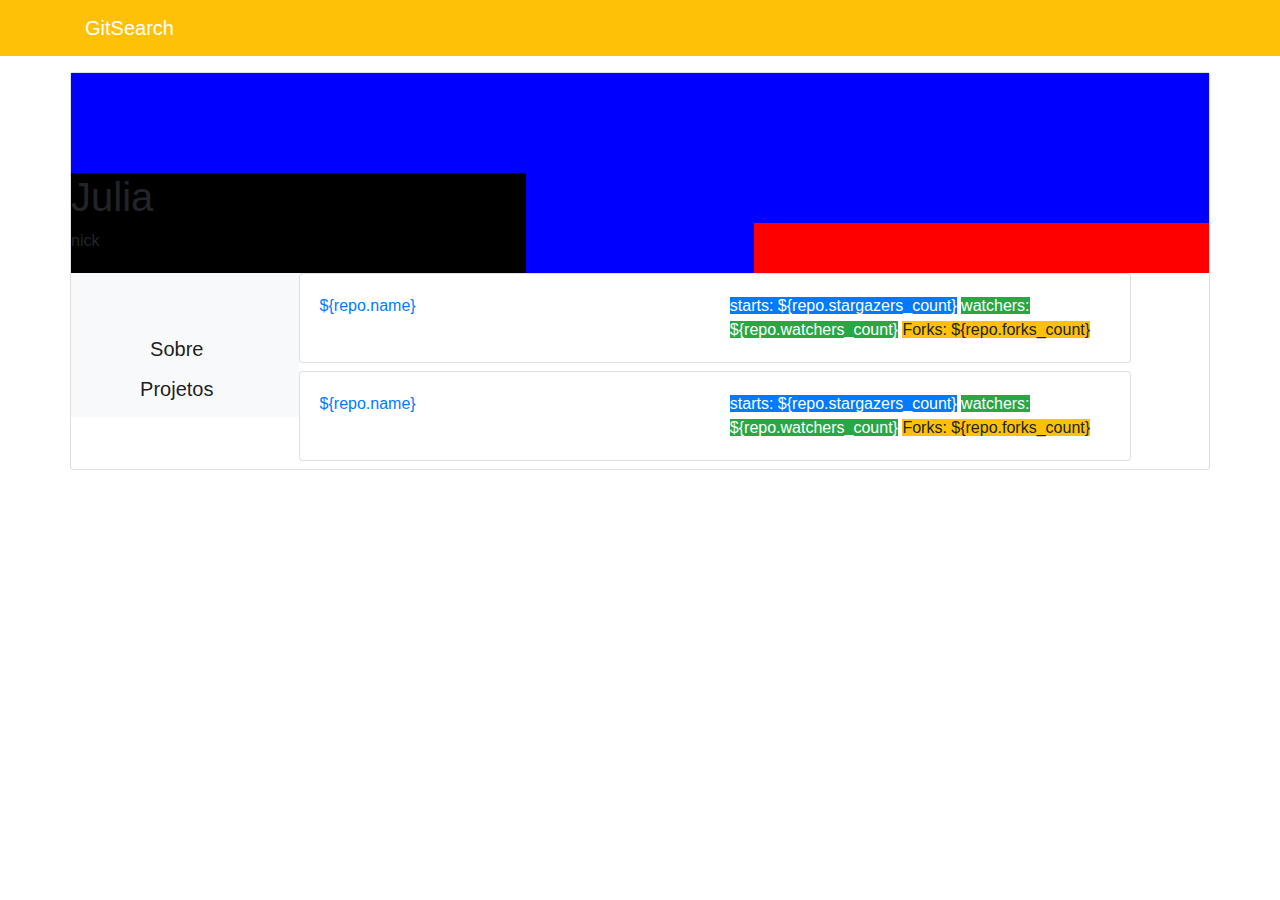
==== profile/profile.html @ 8fc5de59 "adicionada a imagem da logo do github ao projeto" ====
<!DOCTYPE html>
<html lang="en">
<head>
    <meta charset="UTF-8">
    <meta name="viewport" content="width=device-width, initial-scale=1.0">
    <link rel="stylesheet" href="profile.css">
    <link 
        rel="stylesheet" 
        href="https://stackpath.bootstrapcdn.com/bootstrap/4.5.2/css/bootstrap.min.css" 
        integrity="sha384-JcKb8q3iqJ61gNV9KGb8thSsNjpSL0n8PARn9HuZOnIxN0hoP+VmmDGMN5t9UJ0Z" 
        crossorigin="anonymous"
    />
    <script 
        src="https://code.jquery.com/jquery-3.5.1.slim.min.js" 
        integrity="sha384-DfXdz2htPH0lsSSs5nCTpuj/zy4C+OGpamoFVy38MVBnE+IbbVYUew+OrCXaRkfj" 
        crossorigin="anonymous">
    </script>
    <script 
        src="https://cdn.jsdelivr.net/npm/popper.js@1.16.1/dist/umd/popper.min.js" 
        integrity="sha384-9/reFTGAW83EW2RDu2S0VKaIzap3H66lZH81PoYlFhbGU+6BZp6G7niu735Sk7lN" 
        crossorigin="anonymous">
    </script>
    <script 
        src="https://stackpath.bootstrapcdn.com/bootstrap/4.5.2/js/bootstrap.min.js" 
        integrity="sha384-B4gt1jrGC7Jh4AgTPSdUtOBvfO8shuf57BaghqFfPlYxofvL8/KUEfYiJOMMV+rV" 
        crossorigin="anonymous">
    </script>
    
    <title>profile</title>
</head>
<body>
    <nav class="navbar navbar-dark bg-warning mb-3">
        <div class="container">
            <a href="../index.html" class="navbar-brand">GitSearch</a>
        </div>
    </nav>
    <div class="container card card-body p-0">
        <div class="banner">
            <div id="imagem-fundo">
                <!-- <img src="../images/banner-fundo.jpg" alt="imagem de perfil"> -->
                <div id="nome-perfil">
                    <h1>Julia</h1>
                    <p>nick</p>
                </div>
            </div>
            <div id="imagem-perfil"></div>
            <div id="dados-perfil"></div>
        </div>
        <div class="menu-descricao">
            <div class="menu-nave">
                <nav class="navbar navbar-light bg-light navegacao ">
                    <br><br>
                    <a id="selectSobre" class="navbar-brand" >Sobre</a>
                    <a id="selectProjetos" class="navbar-brand" >Projetos</a>
                </nav>
            </div> 

            <div class="projetos-biografia">

                <div id="biografia">
                    <div class="card card-body mb-2">
                        <div class="row">
                            <div class="col-md-6"><a href="${repo.html_url}" target="_black">${repo.name}</a></div>
                            <div class="col-md-6">
                                <span class="badge-primary">starts: ${repo.stargazers_count}</span>
                                <span class="badge-success">watchers: ${repo.watchers_count}</span>
                                <span class="badge-warning">Forks: ${repo.forks_count}</span>
                            </div>
                        </div>
                    </div>

                    <div class="card card-body mb-2">
                        <div class="row">
                            <div class="col-md-6"><a href="${repo.html_url}" target="_black">${repo.name}</a></div>
                            <div class="col-md-6">
                                <span class="badge-primary">starts: ${repo.stargazers_count}</span>
                                <span class="badge-success">watchers: ${repo.watchers_count}</span>
                                <span class="badge-warning">Forks: ${repo.forks_count}</span>
                            </div>
                        </div>
                    </div>
                </div>

                
                <div id="projetos" class="hide">
                    <h1>Bio</h1>
                    <p>TExto sobre a pessoa</p>
                    <br>
                    <a href="#"> Cidade</a>
                    <a href="#">Link do perfil</a>
                </div>
            
            </div>
            <!-- <div id="profile" class="bio"></div>        -->
        </div>
    </div> 
</body>
<script src="profile.js"></script>
</html>
---- profile/profile.css ----
/* Geral start */
.hide{
    display: none;
}
/* Geral start */

/* --------------- */

/* cabeçalho start*/
/* cabeçalho end*/

/* -------------- */

/* conteudo */

/* Banner start*/
.banner{
    display: flex;
    align-items: flex-end;
    justify-content: space-between;
    width: 100%;
    height: 200px;
    background-color: blue;
    background-image: url("../images/banner-fundo.jpg");
    background-repeat:no-repeat;
    background-position:90% 100%;
    background-size:100%;
}

#imagem-fundo{
    display: flex;
    width: 40%;
    height: 50%;
    background-color: black;
}

#dados-perfil{
    display: flex;
    width: 40%;
    height: 25%;
    background-color: red;
}
/* Banner end*/

/* SideBar start */
.menu-nave{
    width: 20%;
}
.navegacao{
    display: flex;
    flex-direction:column;
}
/* SideBar end */

/* Bio start*/

.bio{
    width: 100%;
    background-color: aqua;
}

.projetos-biografia{
    display: flex;
    flex-direction:column;
}
/* Bio end*/
/* conteudo end*/





.menu-descricao{
    display: flex;
    flex-direction:row;
}
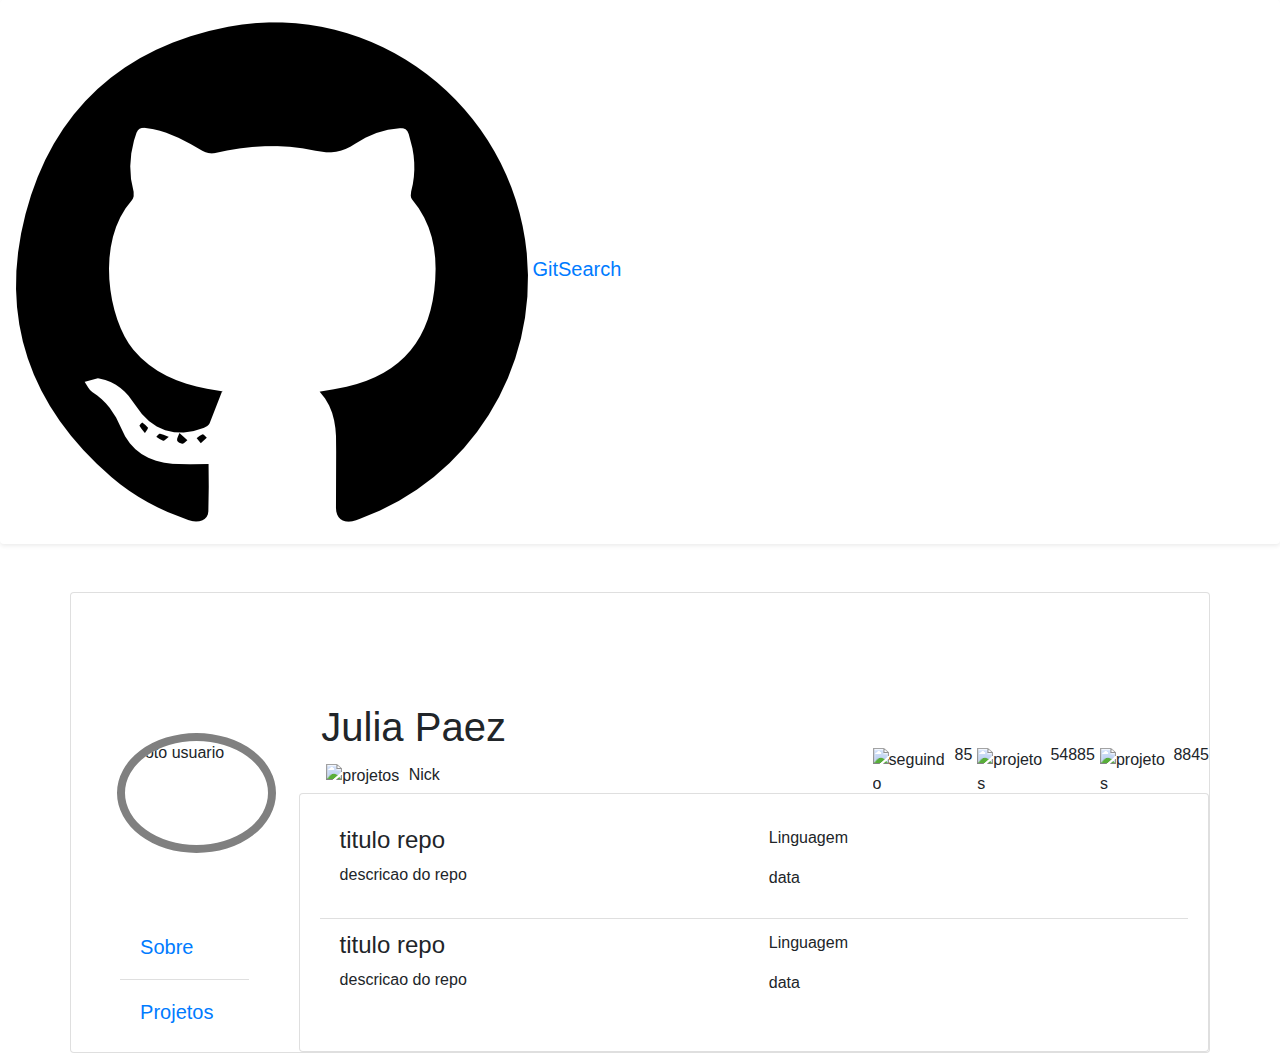
==== commit ea0ba7b2: "adicionada e remodelada a tela de profile, inseridos os icones e modelada sidebar" ====
--- a/profile/profile.html
+++ b/profile/profile.html
@@ -4,6 +4,8 @@
     <meta charset="UTF-8">
     <meta name="viewport" content="width=device-width, initial-scale=1.0">
     <link rel="stylesheet" href="profile.css">
+    <link rel="stylesheet" href="../cabecalho.css">
+
     <link 
         rel="stylesheet" 
         href="https://stackpath.bootstrapcdn.com/bootstrap/4.5.2/css/bootstrap.min.css" 
@@ -29,71 +31,141 @@
     <title>profile</title>
 </head>
 <body>
-    <nav class="navbar navbar-dark bg-warning mb-3">
-        <div class="container">
-            <a href="../index.html" class="navbar-brand">GitSearch</a>
-        </div>
-    </nav>
+
+    <!-- Cabeçalho -->
+    <div id="cabecalho" >
+        <nav class="navbar navbar-white text-black bg-white mb-3 shadow-sm p-3 mb-5 bg-white rounded">
+            <div class="cabecalho">
+                <img src="../images/github_logo.png" class="img-github" alt="foto github">
+                <a href="./index.html" class="navbar-brand">GitSearch</a>
+            </div>
+        </nav>
+    </div>
+    <!-- Cabeçalho -->
+
+    <!-- Card de conteudo -->
     <div class="container card card-body p-0">
+
+        <!-- Banner -->
         <div class="banner">
-            <div id="imagem-fundo">
-                <!-- <img src="../images/banner-fundo.jpg" alt="imagem de perfil"> -->
-                <div id="nome-perfil">
-                    <h1>Julia</h1>
-                    <p>nick</p>
+            <div id="nome-imagem-perfil">
+                <img id = "img-perfil" class="card-img-top rounded-circle " src="../images/banner-fundo.jpg" alt="foto usuario">
+                <div class="nome-nick">
+                    <h1>Julia Paez</h1>
+                    <div>
+                        <img class="img-icones" src="../images/nick.png" alt="projetos">
+                        <h8>Nick</h8>
+                    </div>
                 </div>
             </div>
-            <div id="imagem-perfil"></div>
-            <div id="dados-perfil"></div>
+            <div id="dados-perfil">
+                <div>
+                    <div style="display: flex;">
+                        <img class="img-icones" src="../images/seguindo.png" alt="seguindo">
+                        <h8>85</h8>
+                    </div>
+                        <h6>Seguindo</h6>
+                </div>
+                <div>
+                    <div style="display: flex;">
+                        <img class="img-icones" src="../images/projetos.png" alt="projetos">
+                        <h8>54885</h8>
+                    </div>
+                    <h6>Projetos</h6>
+                </div>
+                <div>
+                    <div style="display: flex;">
+                        <img class="img-icones" src="../images/seguidores.png" alt="projetos">
+                        <h8>8845</h8>
+                    </div>
+                    <h6>Seguidores</h6>
+                </div>
+            </div>
         </div>
+        <!-- Banner -->
+
         <div class="menu-descricao">
+
+            <!-- SideBar -->
+
             <div class="menu-nave">
-                <nav class="navbar navbar-light bg-light navegacao ">
-                    <br><br>
-                    <a id="selectSobre" class="navbar-brand" >Sobre</a>
-                    <a id="selectProjetos" class="navbar-brand" >Projetos</a>
+                <nav class="navbar navegacao ">
+                    <ul class="list-group list-group-flush">
+                        <li class="list-group-item">
+                            <a id="selectSobre" class="navbar-brand" >Sobre</a>
+                        </li>
+                        <li class="list-group-item">
+                            <a id="selectProjetos" class="navbar-brand" >Projetos</a>
+                        </li>
+                    </ul>
                 </nav>
-            </div> 
+            </div>
 
-            <div class="projetos-biografia">
+            <!-- SideBar -->
 
-                <div id="biografia">
-                    <div class="card card-body mb-2">
-                        <div class="row">
-                            <div class="col-md-6"><a href="${repo.html_url}" target="_black">${repo.name}</a></div>
-                            <div class="col-md-6">
-                                <span class="badge-primary">starts: ${repo.stargazers_count}</span>
-                                <span class="badge-success">watchers: ${repo.watchers_count}</span>
-                                <span class="badge-warning">Forks: ${repo.forks_count}</span>
+            <!-- Conteudo -->
+            <div class="projetos-biografia card card-body">
+
+                <!-- Retositorios -->
+                <div id="projetos">
+
+                    <ul class="list-group list-group-flush">
+                        <li class="list-group-item">
+                            <div class="row">
+                                <div class="col-md-6">
+                                    <h4>titulo repo</h4>
+                                    <p>descricao do repo</p>
+                                </div>
+                                <div class="col-md-6">
+                                    <p>Linguagem</p>
+                                    <p>data</p>
+                                </div>
                             </div>
+                        </li>
+                        <li class="list-group-item">
+                            <div class="row">
+                                <div class="col-md-6">
+                                    <h4>titulo repo</h4>
+                                    <p>descricao do repo</p>
+                                </div>
+                                <div class="col-md-6">
+                                    <p>Linguagem</p>
+                                    <p>data</p>
+                                </div>
+                            </div>
+                        </li>
+                    </ul>
+
+                </div>
+                <!-- Retositorios -->
+                
+
+                <!-- Biografia -->
+                <div id="biografia" class="hide">
+                    <div class="col">
+                        <h1>Bio</h1>
+                        <p>TExto sobre a pessoa</p>
+                    </div>
+                    <div>
+                        <div style="display: flex;">
+                            <img class="img-icones" src="../images/home.png" alt="Cidade">
+                            <a href="#"> Cidade</a>
                         </div>
-                    </div>
-
-                    <div class="card card-body mb-2">
-                        <div class="row">
-                            <div class="col-md-6"><a href="${repo.html_url}" target="_black">${repo.name}</a></div>
-                            <div class="col-md-6">
-                                <span class="badge-primary">starts: ${repo.stargazers_count}</span>
-                                <span class="badge-success">watchers: ${repo.watchers_count}</span>
-                                <span class="badge-warning">Forks: ${repo.forks_count}</span>
-                            </div>
+                        <div style="display: flex;">
+                            <img class="img-icones" src="../images/url.png" alt="Cidade">
+                            <a href="#"> Link do perfil</a>
                         </div>
                     </div>
                 </div>
-
-                
-                <div id="projetos" class="hide">
-                    <h1>Bio</h1>
-                    <p>TExto sobre a pessoa</p>
-                    <br>
-                    <a href="#"> Cidade</a>
-                    <a href="#">Link do perfil</a>
-                </div>
+                <!-- Biografia -->
             
             </div>
-            <!-- <div id="profile" class="bio"></div>        -->
+            <!-- Conteudo -->
+
         </div>
     </div> 
+    <!-- Card de conteudo -->
+
 </body>
 <script src="profile.js"></script>
 </html>--- a/profile/profile.css
+++ b/profile/profile.css
@@ -4,14 +4,7 @@
 }
 /* Geral start */
 
-/* --------------- */
-
-/* cabeçalho start*/
-/* cabeçalho end*/
-
-/* -------------- */
-
-/* conteudo */
+/* Card de conteudo */
 
 /* Banner start*/
 .banner{
@@ -20,30 +13,52 @@
     justify-content: space-between;
     width: 100%;
     height: 200px;
-    background-color: blue;
+    /* background-color: blue; */
     background-image: url("../images/banner-fundo.jpg");
     background-repeat:no-repeat;
     background-position:90% 100%;
     background-size:100%;
 }
 
-#imagem-fundo{
+#nome-imagem-perfil{
     display: flex;
+    flex-direction: row;
     width: 40%;
-    height: 50%;
-    background-color: black;
+    height: 60%;
+    /* background-color: aqua; */
+}
+
+#img-perfil{
+    position: relative;
+    border:8px solid gray;
+    width: 35%;
+    margin-left: 10%;
+    margin-right: 10%;
+    top: 50%;
+}
+
+.nome-nick{
+    display: flex;
+    flex-direction: column; 
+    justify-content: flex-end;
+}
+
+.img-icones{
+    padding: 5px;
 }
 
 #dados-perfil{
     display: flex;
-    width: 40%;
+    justify-content: space-between;
+    width: 30%;
     height: 25%;
-    background-color: red;
+    /* background-color: red; */
 }
 /* Banner end*/
 
 /* SideBar start */
 .menu-nave{
+    margin-top: 10%;
     width: 20%;
 }
 .navegacao{
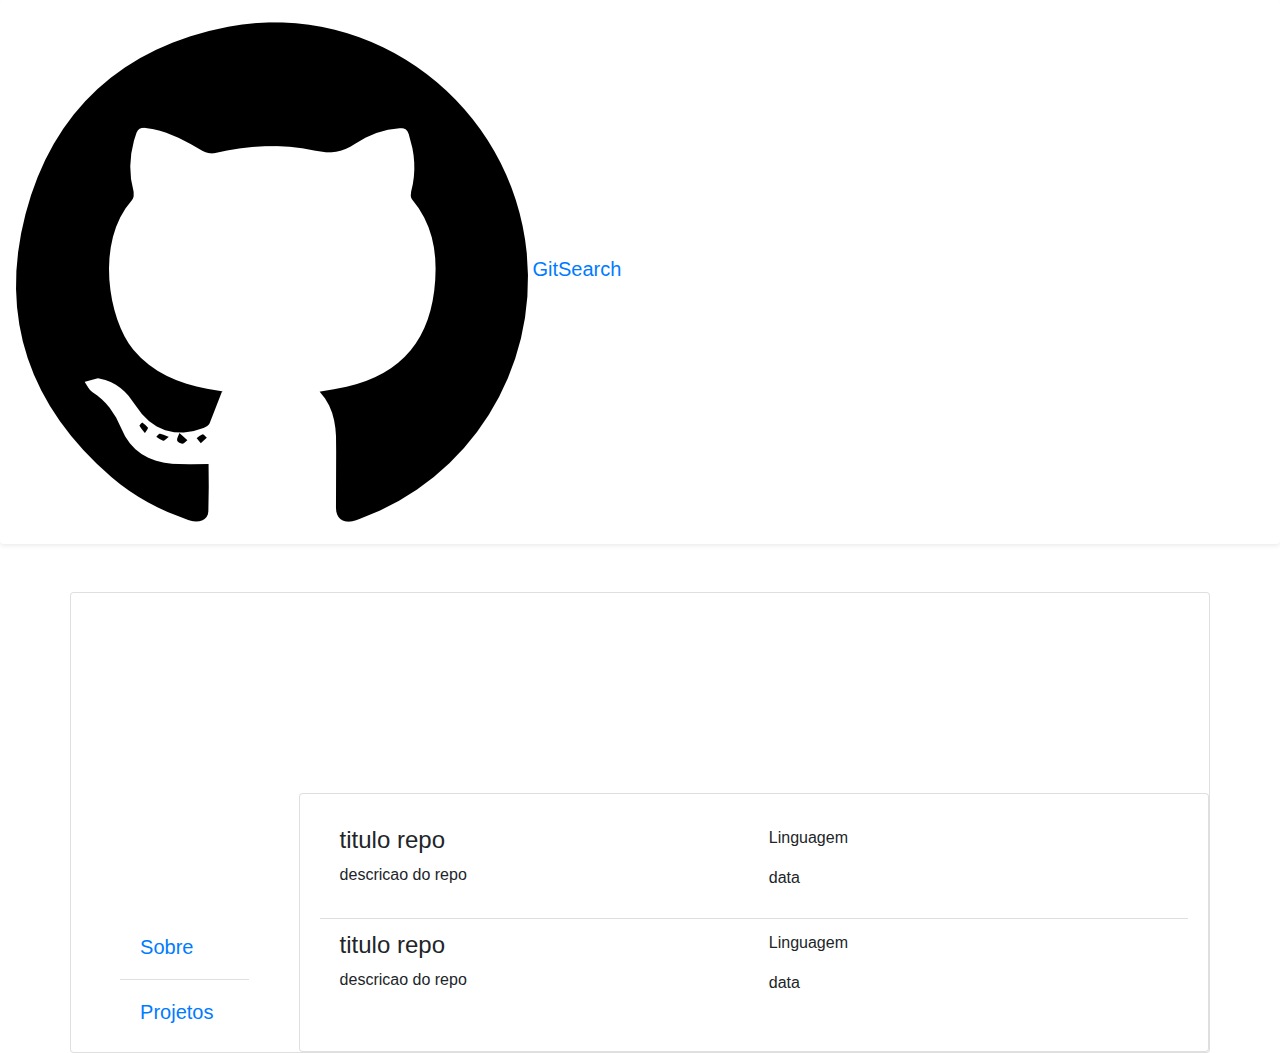
==== commit 753e7874: "parseado alguns dados da tela de profile" ====
--- a/profile/profile.html
+++ b/profile/profile.html
@@ -37,7 +37,7 @@
         <nav class="navbar navbar-white text-black bg-white mb-3 shadow-sm p-3 mb-5 bg-white rounded">
             <div class="cabecalho">
                 <img src="../images/github_logo.png" class="img-github" alt="foto github">
-                <a href="./index.html" class="navbar-brand">GitSearch</a>
+                <a href="../index.html" class="navbar-brand">GitSearch</a>
             </div>
         </nav>
     </div>
@@ -49,37 +49,37 @@
         <!-- Banner -->
         <div class="banner">
             <div id="nome-imagem-perfil">
-                <img id = "img-perfil" class="card-img-top rounded-circle " src="../images/banner-fundo.jpg" alt="foto usuario">
+                <!-- <img id = "img-perfil" class="card-img-top rounded-circle " src="../images/banner-fundo.jpg" alt="foto usuario">
                 <div class="nome-nick">
-                    <h1>Julia Paez</h1>
+                    <h1>Julia Lopez</h1>
                     <div>
                         <img class="img-icones" src="../images/nick.png" alt="projetos">
                         <h8>Nick</h8>
                     </div>
-                </div>
+                </div> -->
             </div>
             <div id="dados-perfil">
-                <div>
-                    <div style="display: flex;">
+                <!-- <div class="nome-nick">
+                    <div style="display: flex; justify-content: center; align-items: center; height: 50%;">
                         <img class="img-icones" src="../images/seguindo.png" alt="seguindo">
                         <h8>85</h8>
                     </div>
                         <h6>Seguindo</h6>
                 </div>
-                <div>
-                    <div style="display: flex;">
+                <div class="nome-nick">
+                    <div style="display: flex; justify-content: center; align-items: center; height: 50%;">
                         <img class="img-icones" src="../images/projetos.png" alt="projetos">
                         <h8>54885</h8>
                     </div>
                     <h6>Projetos</h6>
                 </div>
-                <div>
-                    <div style="display: flex;">
-                        <img class="img-icones" src="../images/seguidores.png" alt="projetos">
+                <div class="nome-nick">
+                    <div class="seguindo-projetos-seguidores" >
+                        <img class="img-icones" src="../images/seguidores.png" alt="seguidores">
                         <h8>8845</h8>
                     </div>
                     <h6>Seguidores</h6>
-                </div>
+                </div> -->
             </div>
         </div>
         <!-- Banner -->
@@ -142,9 +142,9 @@
 
                 <!-- Biografia -->
                 <div id="biografia" class="hide">
-                    <div class="col">
+                    <!-- <div>
                         <h1>Bio</h1>
-                        <p>TExto sobre a pessoa</p>
+                        <p>Texto sobre a pessoa</p>
                     </div>
                     <div>
                         <div style="display: flex;">
@@ -155,7 +155,7 @@
                             <img class="img-icones" src="../images/url.png" alt="Cidade">
                             <a href="#"> Link do perfil</a>
                         </div>
-                    </div>
+                    </div> -->
                 </div>
                 <!-- Biografia -->
             
--- a/profile/profile.css
+++ b/profile/profile.css
@@ -45,13 +45,21 @@
 
 .img-icones{
     padding: 5px;
+    padding-left: 0;
+}
+
+.seguindo-projetos-seguidores{
+    display: flex;
+    justify-content: center;
+    align-items: center; 
+    height: 50%;
 }
 
 #dados-perfil{
     display: flex;
-    justify-content: space-between;
+    justify-content: space-around;
     width: 30%;
-    height: 25%;
+    height: 30%;
     /* background-color: red; */
 }
 /* Banner end*/
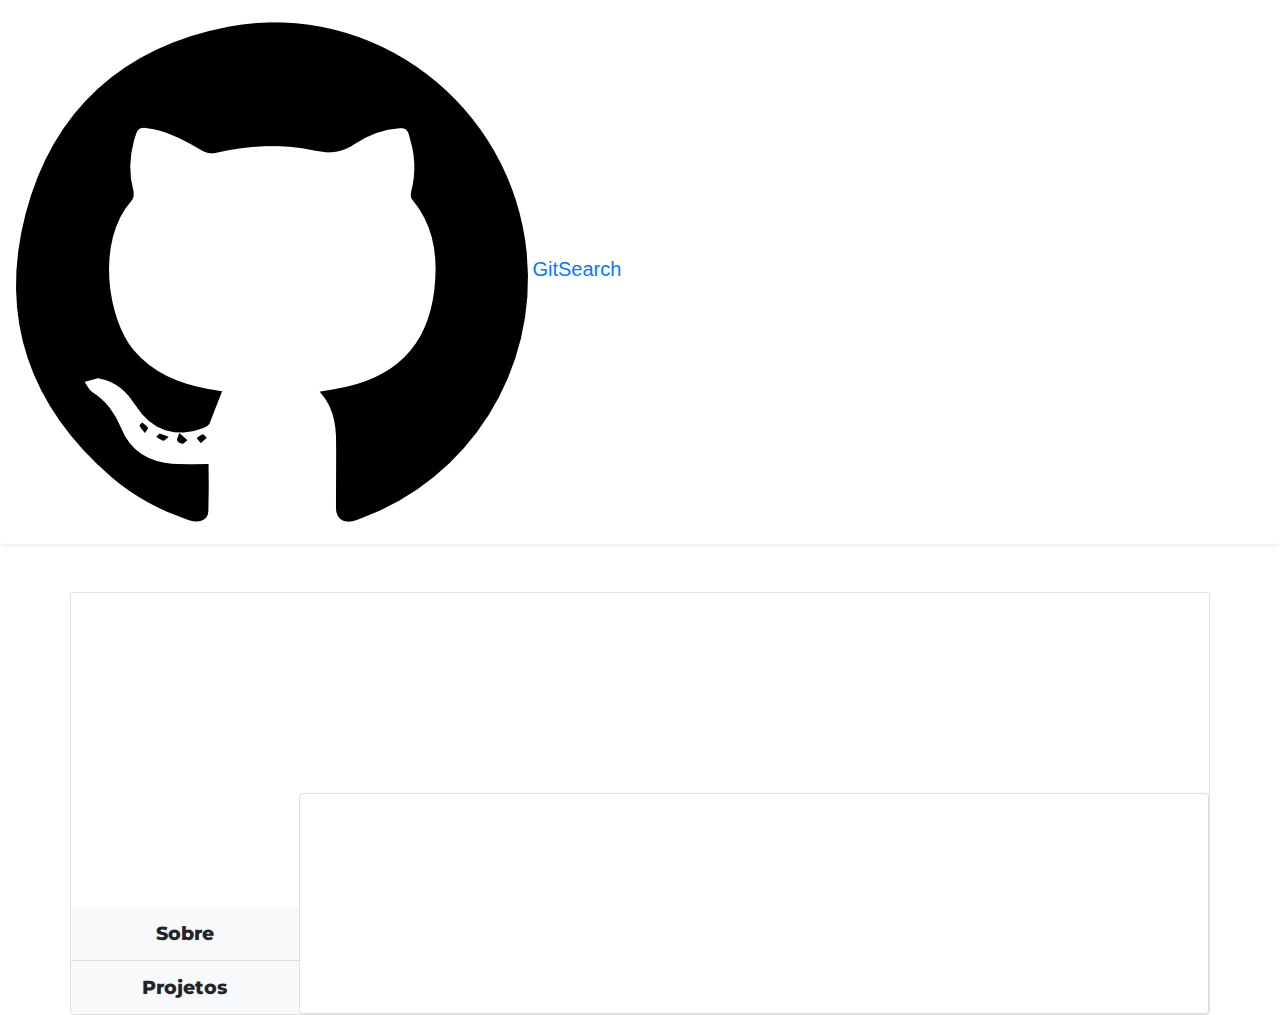
==== commit dcebee5d: "aplicado o estilo aos repositórios e a tab-bar" ====
--- a/profile/profile.html
+++ b/profile/profile.html
@@ -5,6 +5,8 @@
     <meta name="viewport" content="width=device-width, initial-scale=1.0">
     <link rel="stylesheet" href="profile.css">
     <link rel="stylesheet" href="../cabecalho.css">
+    <link rel="stylesheet" href="../loading.css">
+    <link href="https://fonts.googleapis.com/css2?family=Montserrat:ital,wght@1,300&display=swap" rel="stylesheet">
 
     <link 
         rel="stylesheet" 
@@ -48,38 +50,8 @@
 
         <!-- Banner -->
         <div class="banner">
-            <div id="nome-imagem-perfil">
-                <!-- <img id = "img-perfil" class="card-img-top rounded-circle " src="../images/banner-fundo.jpg" alt="foto usuario">
-                <div class="nome-nick">
-                    <h1>Julia Lopez</h1>
-                    <div>
-                        <img class="img-icones" src="../images/nick.png" alt="projetos">
-                        <h8>Nick</h8>
-                    </div>
-                </div> -->
-            </div>
+            <div id="nome-imagem-perfil"></div>
             <div id="dados-perfil">
-                <!-- <div class="nome-nick">
-                    <div style="display: flex; justify-content: center; align-items: center; height: 50%;">
-                        <img class="img-icones" src="../images/seguindo.png" alt="seguindo">
-                        <h8>85</h8>
-                    </div>
-                        <h6>Seguindo</h6>
-                </div>
-                <div class="nome-nick">
-                    <div style="display: flex; justify-content: center; align-items: center; height: 50%;">
-                        <img class="img-icones" src="../images/projetos.png" alt="projetos">
-                        <h8>54885</h8>
-                    </div>
-                    <h6>Projetos</h6>
-                </div>
-                <div class="nome-nick">
-                    <div class="seguindo-projetos-seguidores" >
-                        <img class="img-icones" src="../images/seguidores.png" alt="seguidores">
-                        <h8>8845</h8>
-                    </div>
-                    <h6>Seguidores</h6>
-                </div> -->
             </div>
         </div>
         <!-- Banner -->
@@ -89,16 +61,14 @@
             <!-- SideBar -->
 
             <div class="menu-nave">
-                <nav class="navbar navegacao ">
-                    <ul class="list-group list-group-flush">
-                        <li class="list-group-item">
-                            <a id="selectSobre" class="navbar-brand" >Sobre</a>
-                        </li>
-                        <li class="list-group-item">
-                            <a id="selectProjetos" class="navbar-brand" >Projetos</a>
-                        </li>
-                    </ul>
-                </nav>
+                <ul class="list-group list-group-flush">
+                    <li class="list-group-item tab-bar" style="padding: 0;">
+                        <button id="selectSobre"  class="button-tab-bar">Sobre</button>
+                    </li>
+                    <li class="list-group-item tab-bar" style="padding: 0;">
+                        <button id="selectProjetos" class="button-tab-bar">Projetos</button>
+                    </li>
+                </ul>
             </div>
 
             <!-- SideBar -->
@@ -106,58 +76,21 @@
             <!-- Conteudo -->
             <div class="projetos-biografia card card-body">
 
+                <!-- Biografia -->
+                <div id="biografia" class="biografia" ></div>
+                <!-- Biografia -->
+
                 <!-- Retositorios -->
-                <div id="projetos">
+                <div id="projetos" class="hide">
 
-                    <ul class="list-group list-group-flush">
-                        <li class="list-group-item">
-                            <div class="row">
-                                <div class="col-md-6">
-                                    <h4>titulo repo</h4>
-                                    <p>descricao do repo</p>
-                                </div>
-                                <div class="col-md-6">
-                                    <p>Linguagem</p>
-                                    <p>data</p>
-                                </div>
-                            </div>
-                        </li>
-                        <li class="list-group-item">
-                            <div class="row">
-                                <div class="col-md-6">
-                                    <h4>titulo repo</h4>
-                                    <p>descricao do repo</p>
-                                </div>
-                                <div class="col-md-6">
-                                    <p>Linguagem</p>
-                                    <p>data</p>
-                                </div>
-                            </div>
-                        </li>
-                    </ul>
-
+                    <ul id = "repositorios" class="list-group list-group-flush"></ul>
+                    <div id="carregando" class="carregando hide" >
+                        <div  class="spinner-border text-dark " role="status">
+                            <span class="sr-only">Loading...</span>
+                        </div>
+                    </div>
                 </div>
                 <!-- Retositorios -->
-                
-
-                <!-- Biografia -->
-                <div id="biografia" class="hide">
-                    <!-- <div>
-                        <h1>Bio</h1>
-                        <p>Texto sobre a pessoa</p>
-                    </div>
-                    <div>
-                        <div style="display: flex;">
-                            <img class="img-icones" src="../images/home.png" alt="Cidade">
-                            <a href="#"> Cidade</a>
-                        </div>
-                        <div style="display: flex;">
-                            <img class="img-icones" src="../images/url.png" alt="Cidade">
-                            <a href="#"> Link do perfil</a>
-                        </div>
-                    </div> -->
-                </div>
-                <!-- Biografia -->
             
             </div>
             <!-- Conteudo -->
--- a/profile/profile.css
+++ b/profile/profile.css
@@ -1,3 +1,6 @@
+html{
+    font-family: 'Montserrat', sans-serif;
+}
 /* Geral start */
 .hide{
     display: none;
@@ -23,24 +26,30 @@
 #nome-imagem-perfil{
     display: flex;
     flex-direction: row;
-    width: 40%;
+    width: 60%;
     height: 60%;
     /* background-color: aqua; */
 }
 
+#container-img-perfil{
+    width: 33.3%;
+}
+
 #img-perfil{
     position: relative;
-    border:8px solid gray;
-    width: 35%;
-    margin-left: 10%;
-    margin-right: 10%;
-    top: 50%;
+    border:5px solid gray;
+    width: 80%;
+    margin-left:10%;
+    top: 10%;
+    /* background-color: red; */
+    
 }
 
 .nome-nick{
     display: flex;
     flex-direction: column; 
     justify-content: flex-end;
+    /* background-color: green; */
 }
 
 .img-icones{
@@ -58,13 +67,30 @@
 #dados-perfil{
     display: flex;
     justify-content: space-around;
-    width: 30%;
+    width: 40%;
     height: 30%;
     /* background-color: red; */
 }
 /* Banner end*/
 
 /* SideBar start */
+.button-tab-bar{
+    display: inline-block;
+    background-color: #F7F9FA;
+    font-family: 'Montserrat', sans-serif;
+    padding: 10;
+    width: 100%;
+    font-weight: 800;
+    color: #212529;
+    text-align: center;
+    vertical-align: middle;
+    border: 1px solid transparent;
+    padding: .400rem .90rem;
+    font-size: 1.2rem;
+    line-height: 2;
+    /* transition: color .15s ease-in-out,background-color .15s ease-in-out,border-color .15s ease-in-out,box-shadow .15s ease-in-out; */
+}
+
 .menu-nave{
     margin-top: 10%;
     width: 20%;
@@ -77,23 +103,69 @@
 
 /* Bio start*/
 
-.bio{
-    width: 100%;
-    background-color: aqua;
-}
-
 .projetos-biografia{
     display: flex;
     flex-direction:column;
+    width: 80%;
+    font-family: 'Montserrat', sans-serif;
+    font-style: normal;
+    font-weight: normal;
 }
+.biografia{
+    padding: 5%;
+    font-family: Montserrat;
+    font-style: normal;
+}
+
+.biografia h2{
+    color: #162668;
+    font-weight: 800;
+    font-size: 18px;
+    line-height: 25px;
+    }
+.biografia p{
+    font-weight: normal;
+    font-size: 16px;
+    line-height: 22px;
+}
+.biografia a{
+    font-weight: 600;
+    font-size: 18px;
+}
+
 /* Bio end*/
+
+/* Projetos start */
+.col-md-8 a{
+    font-family: Montserrat;
+    font-style: normal;
+    font-weight: 600;
+    font-size: 14px;
+    line-height: 21px;
+    color:#0366D6;
+}
+.col-md-8 p{
+    font-family: Montserrat;
+    font-style: normal;
+    font-weight: 600;
+    font-size: 10px;
+    line-height: 21px;
+    padding-left: 3%;
+}
+
+.col-md-3 p{
+    font-family: Montserrat;
+    font-style: normal;
+    font-weight: 600;
+    font-size: 8px;
+    line-height: 7px;
+}
+
+/* Projetos start */
 /* conteudo end*/
-
-
-
-
 
 .menu-descricao{
     display: flex;
     flex-direction:row;
 }
+
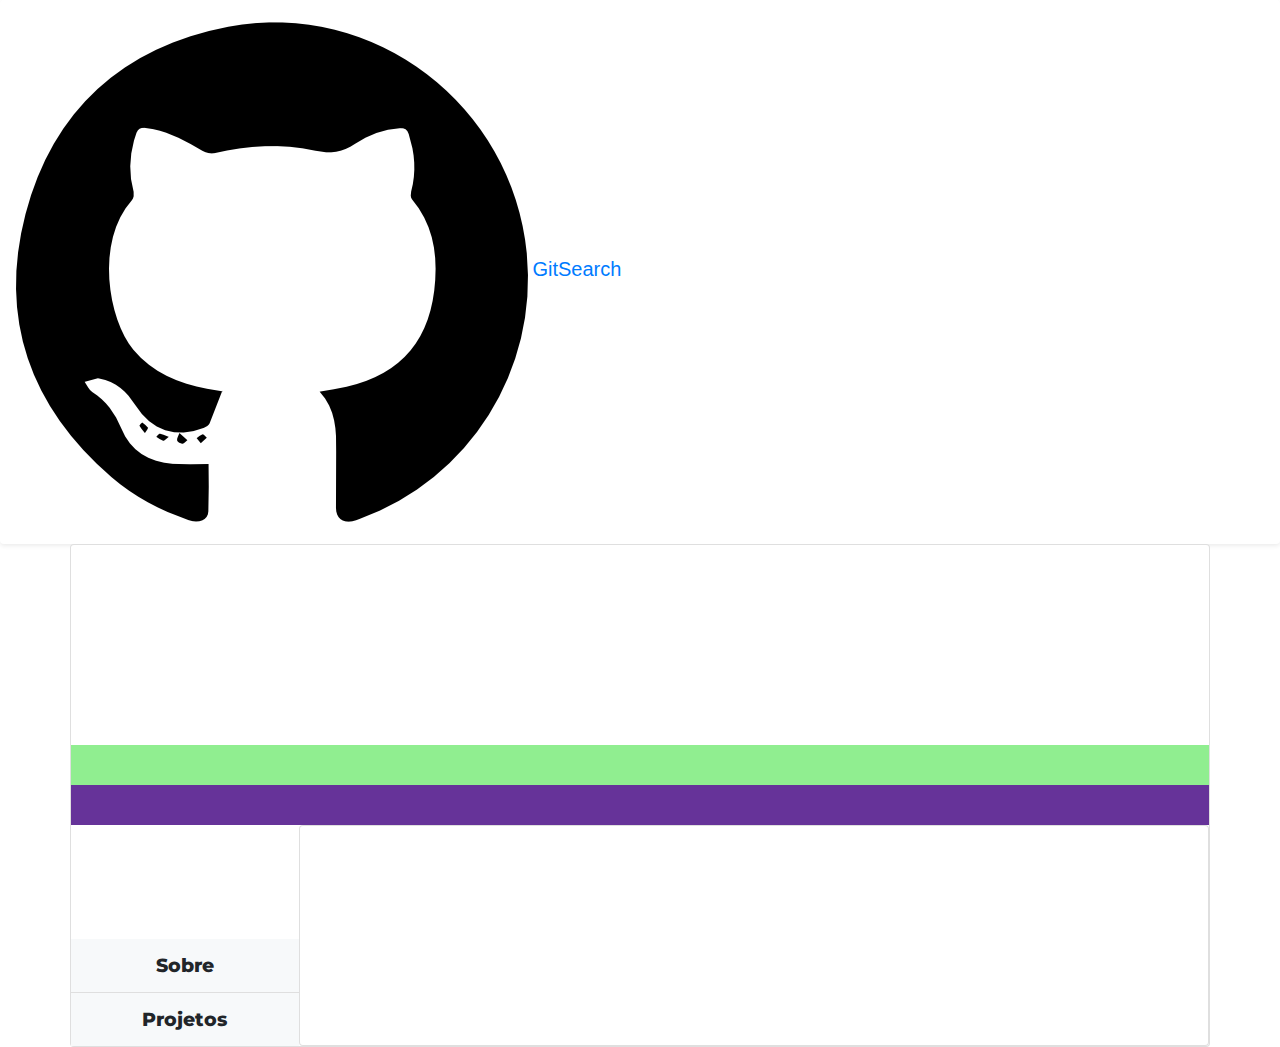
==== commit 0d8b86e6: "compatibilizada com mobile as telas 1,2 e parte da tela 3." ====
--- a/profile/profile.html
+++ b/profile/profile.html
@@ -36,8 +36,8 @@
 
     <!-- Cabeçalho -->
     <div id="cabecalho" >
-        <nav class="navbar navbar-white text-black bg-white mb-3 shadow-sm p-3 mb-5 bg-white rounded">
-            <div class="cabecalho">
+        <nav class="navbar navbar-white text-black bg-white shadow-sm p-3 bg-white rounded">
+            <div>
                 <img src="../images/github_logo.png" class="img-github" alt="foto github">
                 <a href="../index.html" class="navbar-brand">GitSearch</a>
             </div>
@@ -51,9 +51,11 @@
         <!-- Banner -->
         <div class="banner">
             <div id="nome-imagem-perfil"></div>
-            <div id="dados-perfil">
-            </div>
+            <div id="dados-perfil"></div>
         </div>
+
+        <div style="width: 100%;height: 40px; background-color: lightgreen;"></div>
+        <div style="width: 100%;height: 40px; background-color: rebeccapurple;"></div>
         <!-- Banner -->
 
         <div class="menu-descricao">
@@ -61,7 +63,7 @@
             <!-- SideBar -->
 
             <div class="menu-nave">
-                <ul class="list-group list-group-flush">
+                <ul id="tab-bar" class="list-group list-group-flush">
                     <li class="list-group-item tab-bar" style="padding: 0;">
                         <button id="selectSobre"  class="button-tab-bar">Sobre</button>
                     </li>
--- a/profile/profile.css
+++ b/profile/profile.css
@@ -1,15 +1,22 @@
+
+/* Geral*/
 html{
     font-family: 'Montserrat', sans-serif;
 }
-/* Geral start */
+
 .hide{
     display: none;
 }
-/* Geral start */
+
+.menu-descricao{
+    display: flex;
+    flex-direction:row;
+}
+/* Geral*/
 
 /* Card de conteudo */
 
-/* Banner start*/
+/* Banner*/
 .banner{
     display: flex;
     align-items: flex-end;
@@ -37,7 +44,7 @@
 
 #img-perfil{
     position: relative;
-    border:5px solid gray;
+    border:5px solid lightgray;
     width: 80%;
     margin-left:10%;
     top: 10%;
@@ -71,9 +78,9 @@
     height: 30%;
     /* background-color: red; */
 }
-/* Banner end*/
-
-/* SideBar start */
+/* Banner*/
+
+/* SideBar */
 .button-tab-bar{
     display: inline-block;
     background-color: #F7F9FA;
@@ -99,9 +106,9 @@
     display: flex;
     flex-direction:column;
 }
-/* SideBar end */
-
-/* Bio start*/
+/* SideBar */
+
+/* Bio */
 
 .projetos-biografia{
     display: flex;
@@ -132,10 +139,9 @@
     font-weight: 600;
     font-size: 18px;
 }
-
-/* Bio end*/
-
-/* Projetos start */
+/* Bio */
+
+/* Projetos */
 .col-md-8 a{
     font-family: Montserrat;
     font-style: normal;
@@ -160,12 +166,35 @@
     font-size: 8px;
     line-height: 7px;
 }
-
-/* Projetos start */
+/* Projetos */
+
 /* conteudo end*/
 
-.menu-descricao{
-    display: flex;
-    flex-direction:row;
-}
-
+
+
+@media(max-width: 481px){
+    .menu-descricao{
+        flex-direction: column;
+    }
+    .menu-nave{
+        width: 100%;
+    }
+    .menu-descricao ul{
+        flex-direction: row;
+        align-content: center;
+    }
+     #repositorios{
+        flex-direction: column;
+     }
+     .projetos-biografia{
+         width: 100%;
+     }
+
+     #nome-imagem-perfil{
+         display: none;
+     }
+
+     #dados-perfil{
+        display: none;
+    }
+}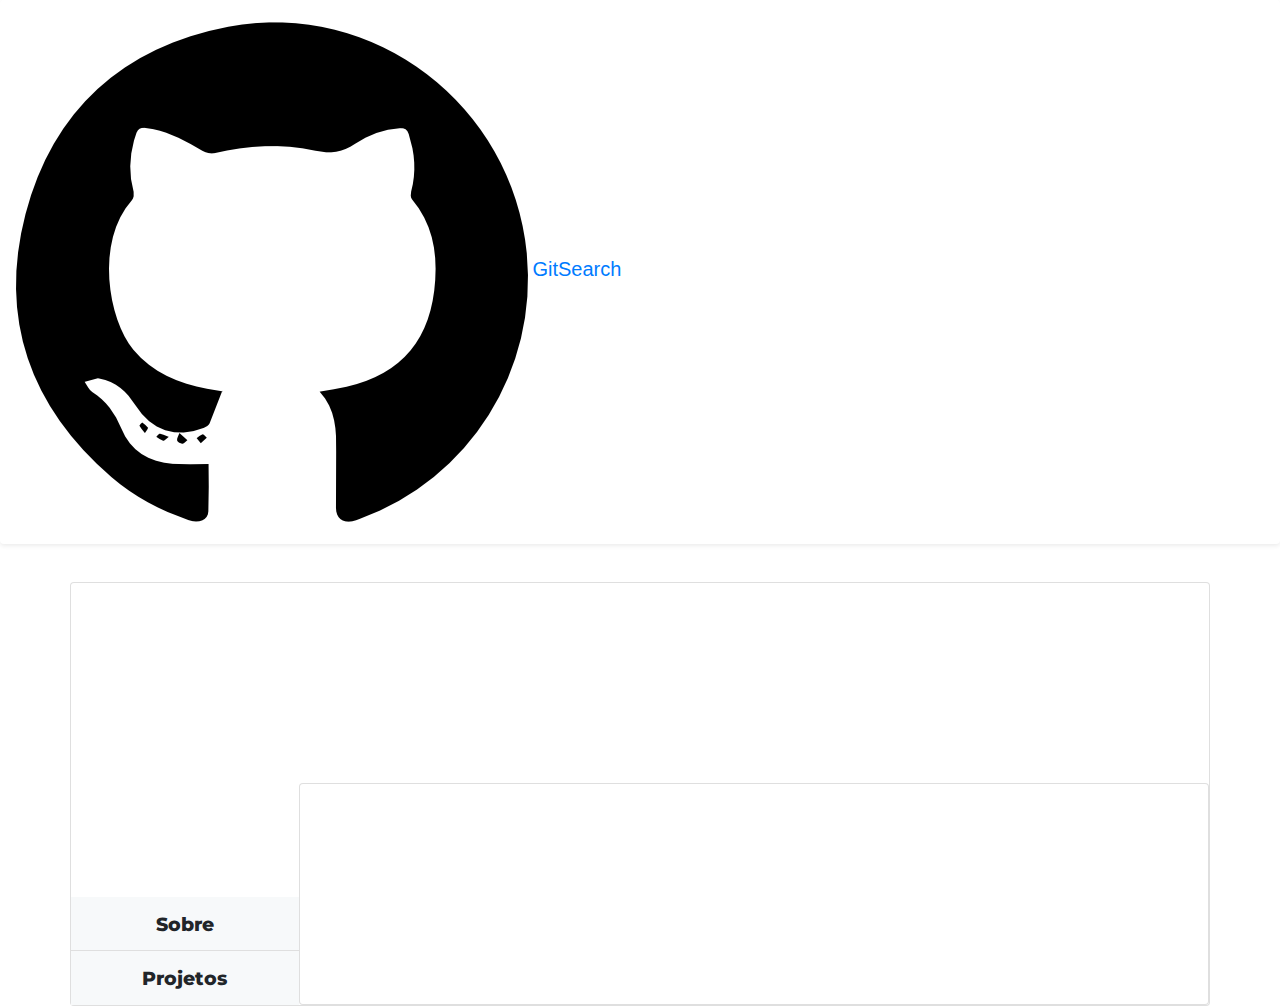
==== commit 89cc95b3: "- inserido span com a cor da linguagem - inserido aviso de fim de lista dos contatos - ajustada a im" ====
--- a/profile/profile.html
+++ b/profile/profile.html
@@ -6,6 +6,7 @@
     <link rel="stylesheet" href="profile.css">
     <link rel="stylesheet" href="../cabecalho.css">
     <link rel="stylesheet" href="../loading.css">
+    <link rel="stylesheet" href="languageColors.css">
     <link href="https://fonts.googleapis.com/css2?family=Montserrat:ital,wght@1,300&display=swap" rel="stylesheet">
 
     <link 
@@ -46,7 +47,7 @@
     <!-- Cabeçalho -->
 
     <!-- Card de conteudo -->
-    <div class="container card card-body p-0">
+    <div id= "main" class="container card card-body p-0">
 
         <!-- Banner -->
         <div class="banner">
@@ -54,8 +55,10 @@
             <div id="dados-perfil"></div>
         </div>
 
-        <div style="width: 100%;height: 40px; background-color: lightgreen;"></div>
-        <div style="width: 100%;height: 40px; background-color: rebeccapurple;"></div>
+            <div id="nome-imagem-perfil-mobile" class=""></div>
+            <div id="dados-perfil-mobile"></div>
+        <!-- <div style="width: 100%;height: 40px; background-color: lightgreen;"></div>
+        <div style="width: 100%;height: 40px; background-color: rebeccapurple;"></div> -->
         <!-- Banner -->
 
         <div class="menu-descricao">
@@ -64,10 +67,10 @@
 
             <div class="menu-nave">
                 <ul id="tab-bar" class="list-group list-group-flush">
-                    <li class="list-group-item tab-bar" style="padding: 0;">
+                    <li class="list-group-item" style="padding: 0;">
                         <button id="selectSobre"  class="button-tab-bar">Sobre</button>
                     </li>
-                    <li class="list-group-item tab-bar" style="padding: 0;">
+                    <li class="list-group-item" style="padding: 0;">
                         <button id="selectProjetos" class="button-tab-bar">Projetos</button>
                     </li>
                 </ul>
--- a/profile/profile.css
+++ b/profile/profile.css
@@ -15,6 +15,10 @@
 /* Geral*/
 
 /* Card de conteudo */
+
+#main{
+    margin-top: 3%;
+}
 
 /* Banner*/
 .banner{
@@ -26,8 +30,16 @@
     /* background-color: blue; */
     background-image: url("../images/banner-fundo.jpg");
     background-repeat:no-repeat;
-    background-position:90% 100%;
+    background-position:100% 98%;
     background-size:100%;
+}
+
+#nome-imagem-perfil-mobile{
+    display: none;
+}
+
+#dados-perfil-mobile{
+    display: none;
 }
 
 #nome-imagem-perfil{
@@ -57,6 +69,15 @@
     flex-direction: column; 
     justify-content: flex-end;
     /* background-color: green; */
+}
+
+.nome-nick div{
+    display: flex; 
+    align-self: flex-end;
+}
+
+.nome-nick h8{
+    font-weight: 600;
 }
 
 .img-icones{
@@ -166,30 +187,64 @@
     font-size: 8px;
     line-height: 7px;
 }
+
+.repo-language-color {
+    position: relative;
+    top: 1px;
+    display: inline-block;
+    width: 12px;
+    height: 12px;
+    border-radius: 50%;
+    /* background-color: lightseagreen; */
+}
+
+#lang-update div p{
+    line-height: 1.5;
+    margin-bottom: 0.5rem;
+    padding-left: 6px;
+}
+
+#lang-update{
+    padding-right: 0;
+}
+
 /* Projetos */
 
 /* conteudo end*/
 
-
-
-@media(max-width: 481px){
+@media(max-width: 769px){
+
+    #main{
+        margin-top: 0;
+        padding: 0;
+    }
+    .banner{
+        background-position:50% 100%;
+        background-size:185%;
+    }
     .menu-descricao{
         flex-direction: column;
     }
     .menu-nave{
         width: 100%;
+        margin-top: 0;
     }
     .menu-descricao ul{
         flex-direction: row;
+        justify-content: center;
         align-content: center;
     }
      #repositorios{
+         font-family: Montserrat;
         flex-direction: column;
      }
      .projetos-biografia{
          width: 100%;
      }
 
+     .banner{
+         height: 150px;
+     }
      #nome-imagem-perfil{
          display: none;
      }
@@ -197,4 +252,72 @@
      #dados-perfil{
         display: none;
     }
+
+    #nome-imagem-perfil-mobile{
+        display: flex;
+        flex-direction: column;
+        justify-content: center;
+        width: 100%;
+        /* height: 60%; */
+        /* background-color: aqua; */
+    }
+
+    #dados-perfil-mobile{
+        display: flex;
+        justify-content: space-around;
+        width: 100%;
+        /* height: 30%; */
+        /* background-color: red; */
+    }
+
+    #container-img-perfil {
+        width: 60%;
+        align-self: center;
+    }
+
+    #img-perfil{
+        position: relative;
+        border:5px solid lightgray;
+        width: 80%;
+        margin-top: -100px;
+        /* background-color: red; */
+    }
+
+    .nome-nick h1{
+        /* font-size: 1.5rem; */
+        font-family: Montserrat;
+        font-style: normal;
+        font-weight: 600;
+        font-size: 24px;
+        line-height: 36px;
+        align-self: center;
+        color: #162668;
+    }
+
+    .nome-nick div h6{
+        align-self: center;
+        font-family: Montserrat;
+        font-weight: 600;
+        margin-bottom: 0;
+        color: #90A4AE;
+    }
+
+    .nome-nick div{
+        display: flex; 
+        align-self: center;
+    }
+
+    #tab-bar li{
+        width: 100%;
+    }
+
+    #lang-update{
+        display: flex;
+        flex-direction: row;
+        justify-content: space-between;
+        
+    }
+    #lang-update p{ 
+        margin: 0;
+    }
 }